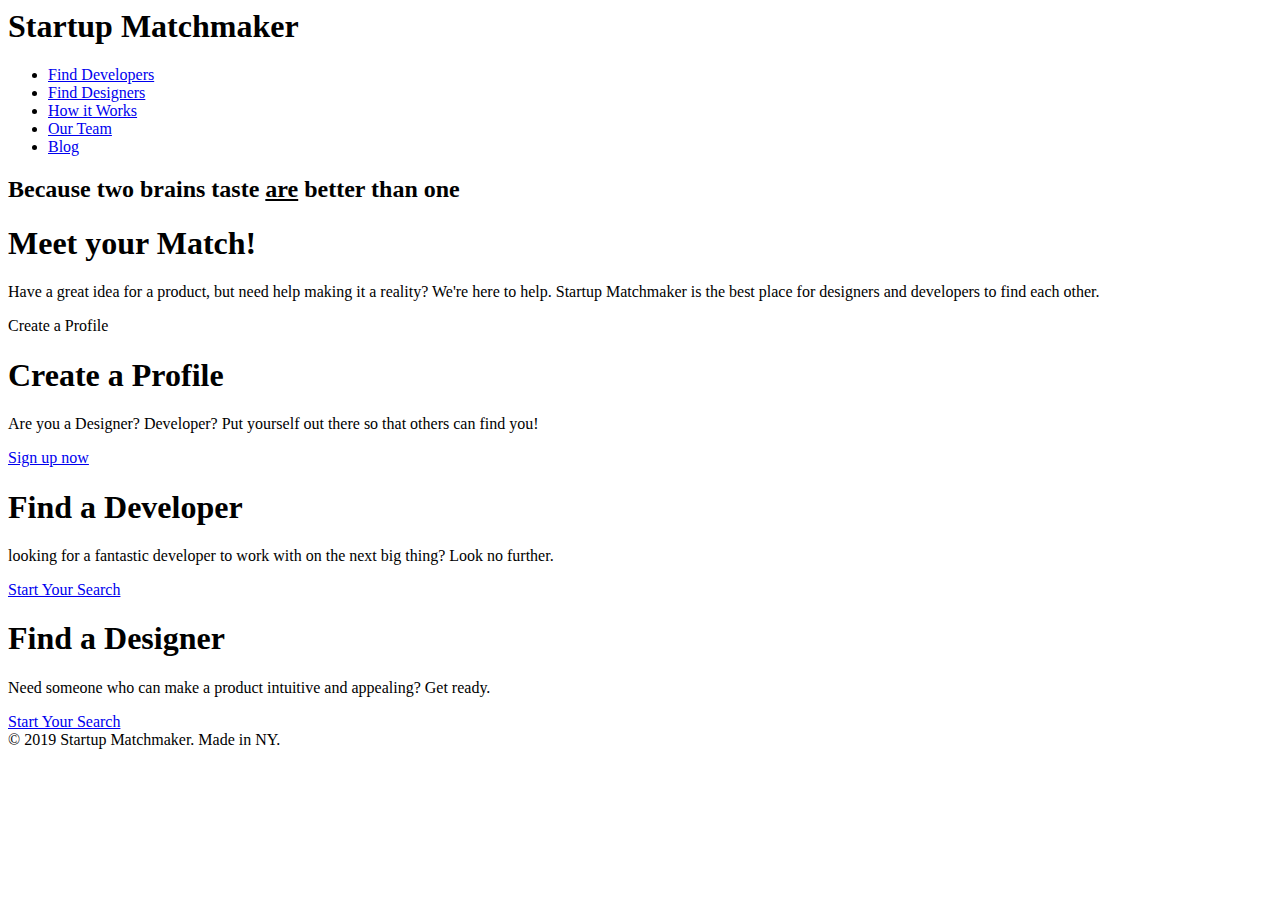
==== Homework 02/starter_code/index.html @ e5b810e6 "made changes to HW" ====
<html class="no-js" lang="en">
    <head>
        <meta charset="utf-8">
        <meta http-equiv="x-ua-compatible" content="ie=edge">
        <title>Matchmaker Site</title>
        <meta name="description" content="Startup Matchmaker">
        <meta name="viewport" content="width=device-width, initial-scale=1">
      
      <!-- Google font, you'll learn how to use this soon-->
      <link href="https://fonts.googleapis.com/css?family=Lato:400,400i|Merriweather|Oswald" rel="stylesheet">
      <link href="normalize.css" rel="stylesheet">
      <link rel="stylesheet" href="style.css">
</head>

    <body>
<!-- Put your glorious code here -->
<nav class="book">
    <h1 class="books"> Startup Matchmaker</h1>
<ul class="book2">

    <li> <a href="#"> Find Developers </a></li>
   <li> <a href="#"> Find Designers </a></li>
<li><a href="#"> How it Works </a></li>
<li><a href="#"> Our Team </a></li>
<li><a href="#"> Blog </a></li>
</ul>
</nav>

      
<div class="book3"><h2>Because two brains <span> taste </span><u>are</u> better than one</h2>
</div>
  <div class="pics">
  
<div class="insetDiv featuredText">
<h1>Meet your Match!</h1>
<p>Have a great idea for a product, but need help making it a reality? We're here to help. Startup Matchmaker is the best place for designers and developers to find each other.</p> 
<a herf="#"class="buttons buttonsFeatured">Create a Profile</a>
</div>
  </div>

<section class="index featuredTexts">
<article>
<h1> Create a Profile</h1>
<p>Are you a Designer? Developer? Put yourself out there so that others can find you!</p>
<a href="#"class="buttons">Sign up now</a>
</article>

<article>
<h1>Find a Developer</h1>
<p> looking for a fantastic developer to work with on the next big thing? Look no further.</p>
<a href="#"class="buttons">Start Your Search</a>
</article>

  <article> 
<h1>Find a Designer</h1>
<p> Need someone who can make a product intuitive and appealing? Get ready.</p>
<a href="#"class="buttons">Start Your Search </a>
  </article>

</section>



  
    

<footer class="Last"> &copy; 2019 Startup Matchmaker. Made in NY.</footer>
    </body>
</html>
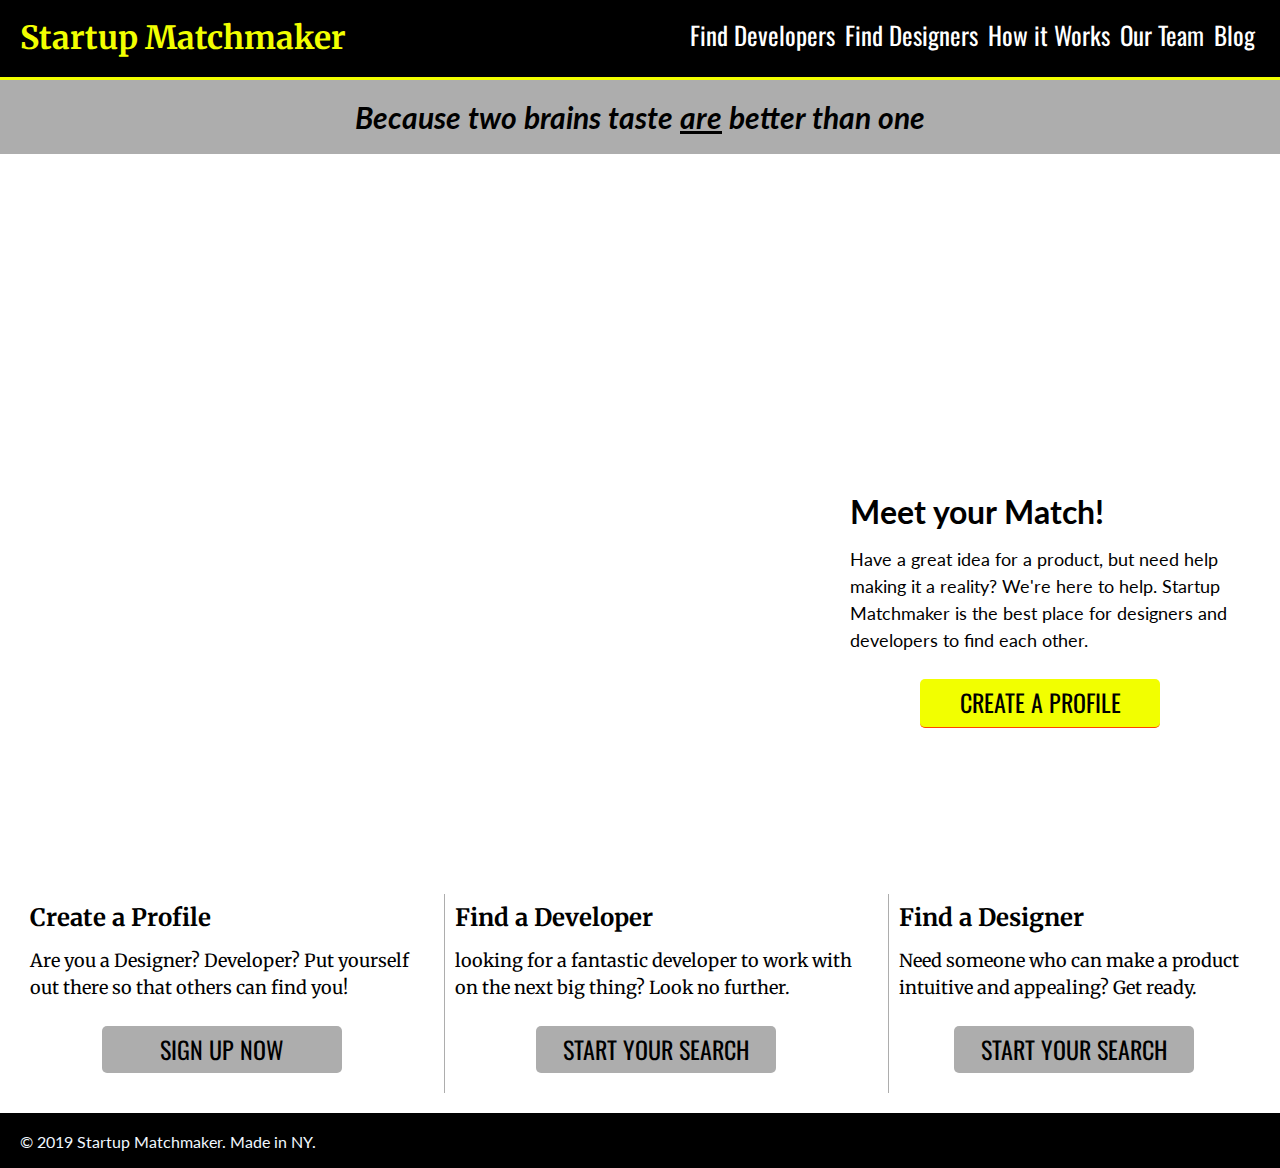
==== commit 963f0154: "adding more files" ====
--- a/Homework 02/starter_code/index.html
+++ b/Homework 02/starter_code/index.html
@@ -60,7 +60,6 @@
 </section>
 
 
-
   
     
 
--- a/Homework 02/starter_code/style.css
+++ b/Homework 02/starter_code/style.css
@@ -0,0 +1,163 @@
+/* ################################################## */
+/* ########### Global classes / overrides ########### */
+/* ################################################## */
+h1, h2, h3, h4, h5, h6, p {
+  margin: 0;
+}
+
+p {
+  font-size: 18px;
+  line-height: 1.5;
+  padding: 15px 0;
+}
+
+/* Fonts, classes are so I can reuse the styles on a variety of elements */
+.merriweather { font-family: 'Merriweather', serif; }
+      .oswald { font-family: 'Oswald', sans-serif; }
+        .lato { font-family: 'Lato', sans-serif; }
+
+/* Colors */
+/* Dark yellow: #f2ff00 */
+/* Lighter yellow: #ffd900 */
+/* Light gray: #adadad */
+/* Medium gray: #878787 */
+
+/* Background Image */
+/* https://s3-us-west-2.amazonaws.com/s.cdpn.io/2522641/coworking.jpg */
+.book {
+  display: flex;
+  background-color: black;
+  border-bottom: 3px solid #f2ff00;
+  justify-content: space-between;
+  font-family: 'Merriweather', serif;
+  
+}
+.books {
+  padding: 20px;
+  color: #f2ff00;
+  font-size: 32px;
+  }
+
+  .pics {
+    min-height: 80%;
+    background-image: url("https://s3-us-west-2.amazonaws.com/s.cdpn.io/2522641/coworking.jpg");
+    background-repeat: no-repeat;
+    background-size: cover;
+    display: flex;
+    justify-content: flex-end;
+    align-items: flex-end;
+
+    
+    
+  }
+.book3 h2 u {
+ 
+}
+.book2 {
+display: flex;
+font-family: 'Lato', sans-serif;
+margin-right: 20px;
+}
+
+.book2 li a {
+  color: white;
+  text-decoration: none;
+  
+  
+}
+.book2 li a:hover{
+color: #f2ff00;
+}
+.book2 li {
+  list-style: none;
+  padding: 5px;
+  font-size: 25px;
+  font-family: 'Oswald', sans-serif;
+
+}
+
+
+.book3 {
+  background-color: #adadad;
+  text-align: center;
+  font-size: 20px;
+  font-family: 'Lato', sans-serif;
+  font-style: italic;
+  
+  padding: 20px;
+  
+}
+ .book4 {
+  padding: 15px;
+  width: 200px;
+ }
+.index {
+  display: flex;
+ 
+   
+  
+  padding: 10px;
+  
+ 
+ font-family: 'Merriweather', serif;
+ 
+}
+.index article{
+  border-left: 1px solid #adadad;
+  margin: 10px;
+  padding: 10px;
+
+}
+.index article:first-child{
+  border-left: none;
+}
+.index article h1 {
+  font-size: 24px;
+}
+.index article p{
+  font-size: 18px;
+}
+
+.insetDiv {
+  background-color: rgb(255, 255, 255, 0.8);
+  width: 380px;
+  padding: 30px;
+margin-right: 20px;
+  height: 250px;
+  margin-bottom: 100px;
+  font-family: 'Lato', sans-serif;
+}
+.featuredText {
+  font-family: 'Lato', sans-serif;
+
+}
+.buttons{
+  display: block;
+  text-align: center;
+  background-color: #adadad;
+  border-radius: 5px;
+  width: 220px;
+  margin: 10px auto;
+  padding: 10px;
+  text-decoration: none;
+  color: black;
+  font-family: 'Oswald', sans-serif;
+  font-size: 24px;
+  text-transform: uppercase;
+}
+
+.buttonsFeatured{
+  background-color: #f2ff00;
+  border-bottom: 1px solid orangered;
+  
+ 
+
+}
+.Last {
+  background-color: black;
+  color: aliceblue;
+  font-family: 'Lato', sans-serif;
+  height: 15px;
+  margin:0%;
+  padding: 20px;
+}